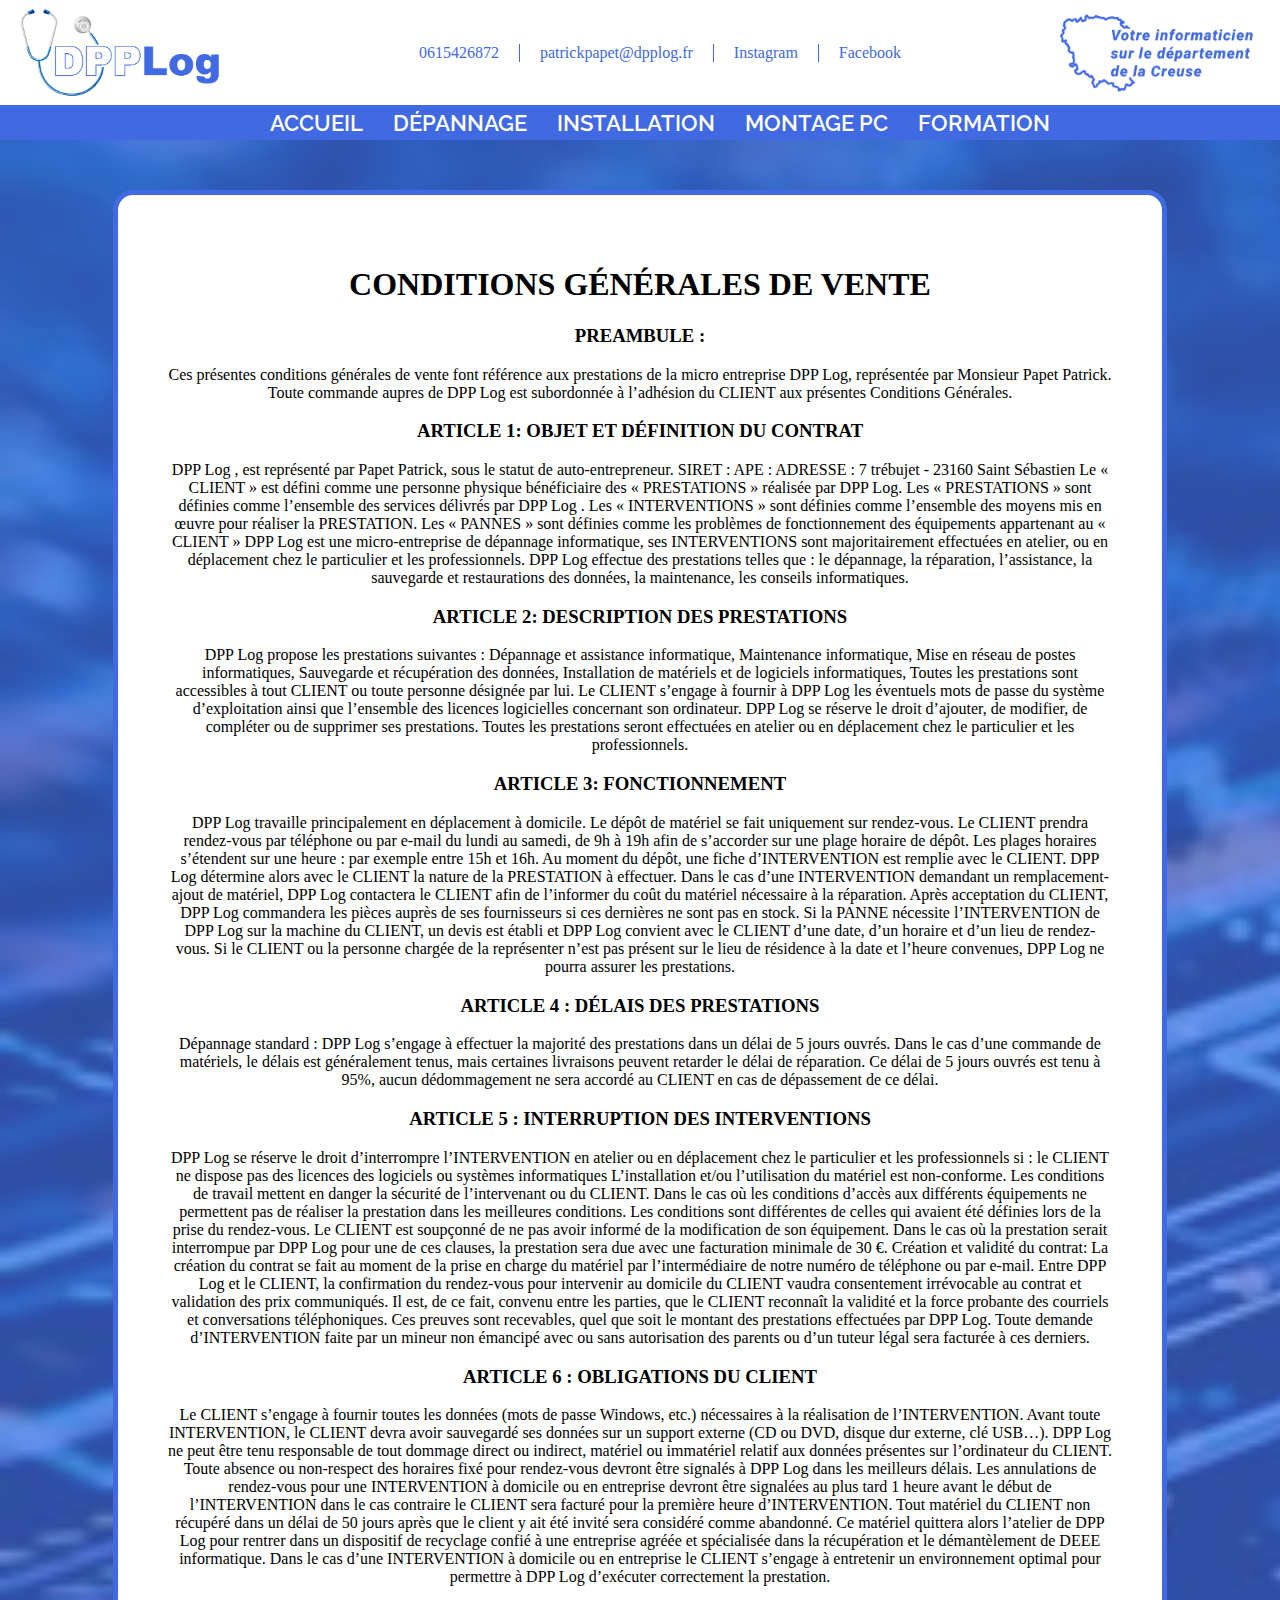
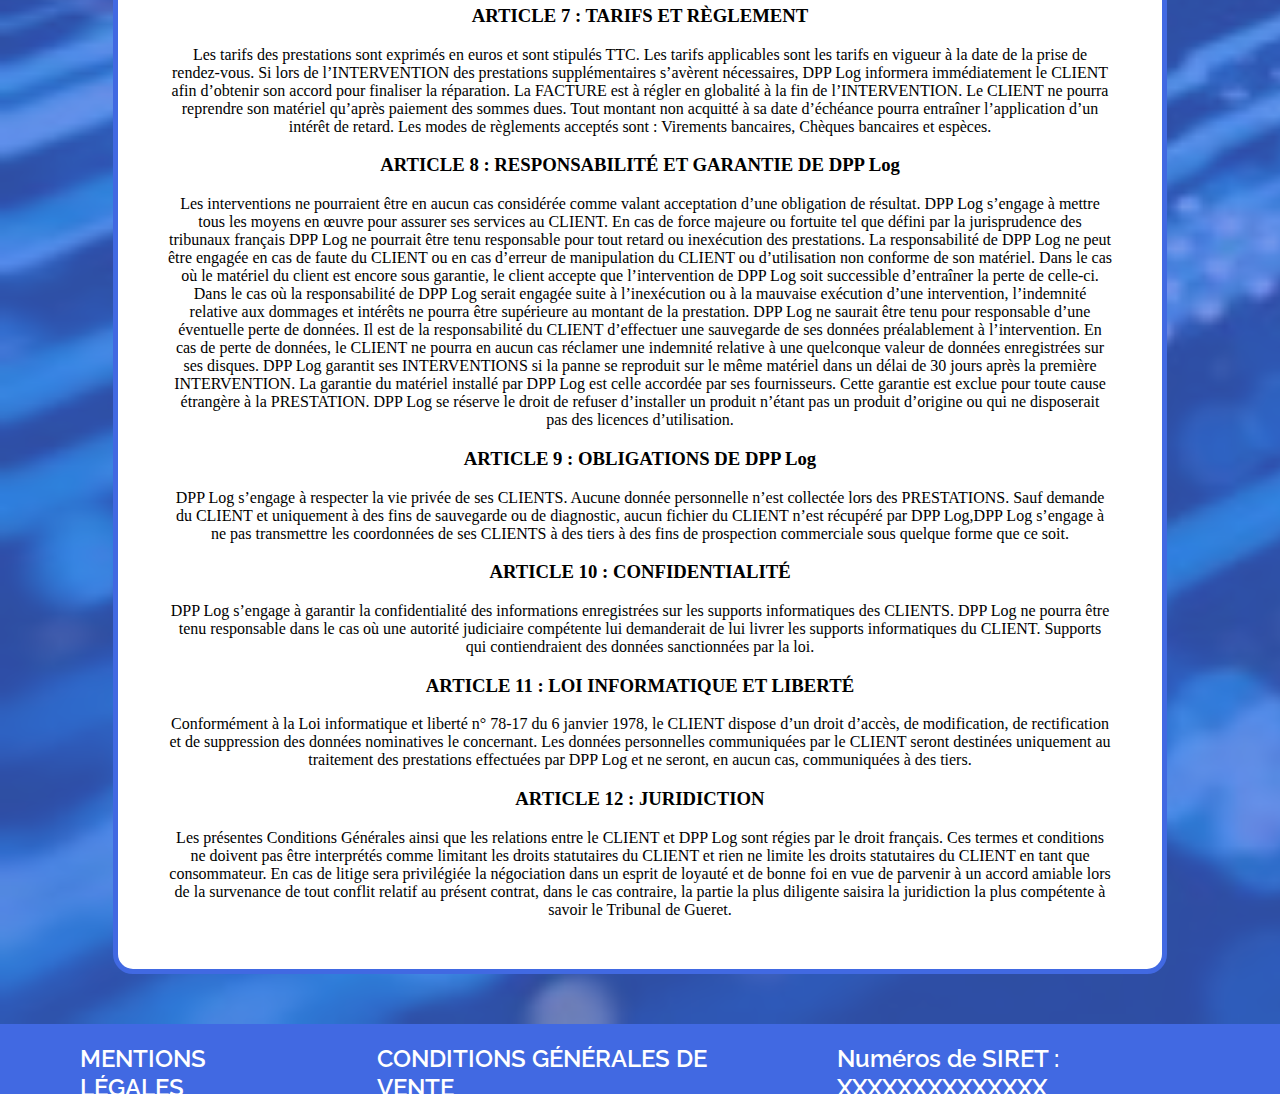
==== cgv.html @ d27f27d1 "cgv" ====
<!doctype html>
<html lang="fr">

<head>
  <meta charset="utf-8">
  <meta name="viewport" content="width=device-width, initial-scale=1, shrink-to-fit=no">
  <meta name="Votre informaticien DPPLog , une entreprise spécialisée dans la réparation d'ordinateurs , l'installation de matériels, de logiciels , de réseau Internet et la maintenance des ces systèmes sur le département de la Creuse."
        content="">
  <meta name="Papet Patrick" content="">

  <title>DPPlog , Conditions générales de vente</title>

  <link href="https://fonts.googleapis.com/css?family=Raleway:100,100i,200,200i,300,300i,400,400i,500,500i,600,600i,700,700i,800,800i,900,900i"
        rel="stylesheet">
  <link href="https://fonts.googleapis.com/css?family=Lora:400,400i,700,700i" rel="stylesheet">

  <link rel="apple-touch-icon" sizes="180x180" href="img/favicon/apple-touch-icon.png">
  <link rel="icon" type="image/png" sizes="32x32" href="img/favicon/favicon-32x32.png">
  <link rel="icon" type="image/png" sizes="16x16" href="img/favicon/favicon-16x16.png">
  <link rel="manifest" href="img/favicon/site.webmanifest">
  <link rel="stylesheet" href="./css/mention.css">
  <meta name="msapplication-TileColor" content="#da532c">
  <meta name="theme-color" content="#ffffff">
</head>

<body>
<header>
  <div id="topHeader">
    <img src="./img/DPPLog.png" alt="logo DPPLog" id="logo">
    <div id="contact">
      <ul>
        <li><i class="fa-solid fa-phone"></i><a href="tel: +330615426872">0615426872</a></li>
        <li><i class="fa-solid fa-envelope"></i><a href="mailto:patrickpapet@dpplog.fr">patrickpapet@dpplog.fr</a></li>
        <li><i class="fa-brands fa-instagram"></i><a href="https://www.instagram.com/dpplog/?hl=fr">Instagram</a></li>
        <li><i class="fa-brands fa-facebook-square"></i><a href="">Facebook</a></li>
      </ul>
    </div>
    <img src="./img/DPPCreuse.png" alt="votre informaticien sur le département de la creuse" id="creuse">
  </div>
  <nav>
    <ul>
      <li><a href="./index.html">ACCUEIL</a></li>
      <li><a href="">DÉPANNAGE</a></li>
      <li><a href="">INSTALLATION</a></li>
      <li><a href="">MONTAGE PC</a></li>
      <li><a href="">FORMATION</a></li>
    </ul>
  </nav>
</header>
<section>
  <div class="mentionCGVFiltre">
    <div>
      <h1>CONDITIONS GÉNÉRALES DE VENTE</h1>
      <h3>PREAMBULE :</h3>
      <p>Ces présentes conditions générales de vente font référence aux prestations de la micro entreprise DPP Log, représentée par Monsieur Papet Patrick.

        Toute commande aupres de DPP Log est subordonnée à l’adhésion du CLIENT aux présentes Conditions Générales.</p>
      <h3>ARTICLE 1: OBJET ET DÉFINITION DU CONTRAT</h3>
      <p>DPP Log , est représenté par Papet Patrick, sous le statut de auto-entrepreneur.
        SIRET : APE :

        ADRESSE : 7 trébujet - 23160 Saint Sébastien

        Le « CLIENT » est défini comme une personne physique bénéficiaire des « PRESTATIONS » réalisée par DPP Log.

        Les « PRESTATIONS » sont définies comme l’ensemble des services délivrés par DPP Log .

        Les « INTERVENTIONS » sont définies comme l’ensemble des moyens mis en œuvre pour réaliser la PRESTATION.

        Les « PANNES » sont définies comme les problèmes de fonctionnement des équipements appartenant au « CLIENT »

        DPP Log est une micro-entreprise de dépannage informatique, ses INTERVENTIONS sont majoritairement effectuées en atelier, ou en déplacement chez le particulier et les professionnels.

        DPP Log effectue des prestations telles que : le dépannage, la réparation, l’assistance, la sauvegarde et restaurations des données, la maintenance, les conseils informatiques.</p>
      <h3>ARTICLE 2: DESCRIPTION DES PRESTATIONS</h3>
      <p>DPP Log propose les prestations suivantes :

        Dépannage et assistance informatique,

        Maintenance informatique,

        Mise en réseau de postes informatiques,

        Sauvegarde et récupération des données,

        Installation de matériels et de logiciels informatiques,

        Toutes les prestations sont accessibles à tout CLIENT ou toute personne désignée par lui. Le CLIENT s’engage à fournir à DPP Log les éventuels mots de passe du système d’exploitation ainsi que l’ensemble des licences logicielles concernant son ordinateur. DPP Log se réserve le droit d’ajouter, de modifier, de compléter ou de supprimer ses prestations. Toutes les prestations seront effectuées en atelier ou en déplacement chez le particulier et les professionnels.</p>
      <h3>ARTICLE 3: FONCTIONNEMENT</h3>
      <p>DPP Log travaille principalement en déplacement à domicile. Le dépôt de matériel se fait uniquement sur rendez-vous.

        Le CLIENT prendra rendez-vous par téléphone ou par e-mail du lundi au samedi, de 9h à 19h afin de s’accorder sur une plage horaire de dépôt.

        Les plages horaires s’étendent sur une heure : par exemple entre 15h et 16h.

        Au moment du dépôt, une fiche d’INTERVENTION est remplie avec le CLIENT.

        DPP Log détermine alors avec le CLIENT la nature de la PRESTATION à effectuer.

        Dans le cas d’une INTERVENTION demandant un remplacement-ajout de matériel, DPP Log contactera le CLIENT afin de l’informer du coût du matériel nécessaire à la réparation. Après acceptation du CLIENT, DPP Log commandera les pièces auprès de ses fournisseurs si ces dernières ne sont pas en stock.

        Si la PANNE nécessite l’INTERVENTION de DPP Log sur la machine du CLIENT, un devis est établi et DPP Log convient avec le CLIENT d’une date, d’un horaire et d’un lieu de rendez-vous.

        Si le CLIENT ou la personne chargée de la représenter n’est pas présent sur le lieu de résidence à la date et l’heure convenues, DPP Log ne pourra assurer les prestations.</p>
      <h3>ARTICLE 4 : DÉLAIS DES PRESTATIONS</h3>
      <p>Dépannage standard : DPP Log s’engage à effectuer la majorité des prestations dans un délai de 5 jours ouvrés. Dans le cas d’une commande de matériels, le délais est généralement tenus, mais certaines livraisons peuvent retarder le délai de réparation.

        Ce délai de 5 jours ouvrés est tenu à 95%, aucun dédommagement ne sera accordé au CLIENT en cas de dépassement de ce délai.</p>
      <h3>ARTICLE 5 : INTERRUPTION DES INTERVENTIONS</h3>
      <p>DPP Log se réserve le droit d’interrompre l’INTERVENTION en atelier ou en déplacement chez le particulier et les professionnels si :

        le CLIENT ne dispose pas des licences des logiciels ou systèmes informatiques L’installation et/ou l’utilisation du matériel est non-conforme.

        Les conditions de travail mettent en danger la sécurité de l’intervenant ou du CLIENT.

        Dans le cas où les conditions d’accès aux différents équipements ne permettent pas de réaliser la prestation dans les meilleures conditions.

        Les conditions sont différentes de celles qui avaient été définies lors de la prise du rendez-vous.

        Le CLIENT est soupçonné de ne pas avoir informé de la modification de son équipement.

        Dans le cas où la prestation serait interrompue par DPP Log pour une de ces clauses, la prestation sera due avec une facturation minimale de 30 €.

        Création et validité du contrat:

        La création du contrat se fait au moment de la prise en charge du matériel par l’intermédiaire de notre numéro de téléphone ou par e-mail.

        Entre DPP Log et le CLIENT, la confirmation du rendez-vous pour intervenir au domicile du CLIENT vaudra consentement irrévocable au contrat et validation des prix communiqués.

        Il est, de ce fait, convenu entre les parties, que le CLIENT reconnaît la validité et la force probante des courriels et conversations téléphoniques.

        Ces preuves sont recevables, quel que soit le montant des prestations effectuées par DPP Log. Toute demande d’INTERVENTION faite par un mineur non émancipé avec ou sans autorisation des parents ou d’un tuteur légal sera facturée à ces derniers.</p>
      <h3>ARTICLE 6 : OBLIGATIONS DU CLIENT</h3>
      <p>Le CLIENT s’engage à fournir toutes les données (mots de passe Windows, etc.) nécessaires à la réalisation de l’INTERVENTION.

        Avant toute INTERVENTION, le CLIENT devra avoir sauvegardé ses données sur un support externe (CD ou DVD, disque dur externe, clé USB…).

        DPP Log ne peut être tenu responsable de tout dommage direct ou indirect, matériel ou immatériel relatif aux données présentes sur l’ordinateur du CLIENT.

        Toute absence ou non-respect des horaires fixé pour rendez-vous devront être signalés à DPP Log dans les meilleurs délais.

        Les annulations de rendez-vous pour une INTERVENTION à domicile ou en entreprise devront être signalées au plus tard 1 heure avant le début de l’INTERVENTION dans le cas contraire le CLIENT sera facturé pour la première heure d’INTERVENTION.

        Tout matériel du CLIENT non récupéré dans un délai de 50 jours après que le client y ait été invité sera considéré comme abandonné. Ce matériel quittera alors l’atelier de DPP Log pour rentrer dans un dispositif de recyclage confié à une entreprise agréée et spécialisée dans la récupération et le démantèlement de DEEE informatique.

        Dans le cas d’une INTERVENTION à domicile ou en entreprise le CLIENT s’engage à entretenir un environnement optimal pour permettre à DPP Log d’exécuter correctement la prestation.</p>
      <h3>ARTICLE 7 : TARIFS ET RÈGLEMENT</h3>
      <p>Les tarifs des prestations sont exprimés en euros et sont stipulés TTC.

        Les tarifs applicables sont les tarifs en vigueur à la date de la prise de rendez-vous.

        Si lors de l’INTERVENTION des prestations supplémentaires s’avèrent nécessaires, DPP Log informera immédiatement le CLIENT afin d’obtenir son accord pour finaliser la réparation.

        La FACTURE est à régler en globalité à la fin de l’INTERVENTION.

        Le CLIENT ne pourra reprendre son matériel qu’après paiement des sommes dues.

        Tout montant non acquitté à sa date d’échéance pourra entraîner l’application d’un intérêt de retard.

        Les modes de règlements acceptés sont : Virements bancaires, Chèques bancaires et espèces.</p>
      <h3>ARTICLE 8 : RESPONSABILITÉ ET GARANTIE DE DPP Log</h3>
      <p>Les interventions ne pourraient être en aucun cas considérée comme valant acceptation d’une obligation de résultat.

        DPP Log s’engage à mettre tous les moyens en œuvre pour assurer ses services au CLIENT.

        En cas de force majeure ou fortuite tel que défini par la jurisprudence des tribunaux français DPP Log ne pourrait être tenu responsable pour tout retard ou inexécution des prestations.

        La responsabilité de DPP Log ne peut être engagée en cas de faute du CLIENT ou en cas d’erreur de manipulation du CLIENT ou d’utilisation non conforme de son matériel.

        Dans le cas où le matériel du client est encore sous garantie, le client accepte que l’intervention de DPP Log soit successible d’entraîner la perte de celle-ci.

        Dans le cas où la responsabilité de DPP Log serait engagée suite à l’inexécution ou à la mauvaise exécution d’une intervention, l’indemnité relative aux dommages et intérêts ne pourra être supérieure au montant de la prestation.

        DPP Log ne saurait être tenu pour responsable d’une éventuelle perte de données. Il est de la responsabilité du CLIENT d’effectuer une sauvegarde de ses données préalablement à l’intervention.

        En cas de perte de données, le CLIENT ne pourra en aucun cas réclamer une indemnité relative à une quelconque valeur de données enregistrées sur ses disques.

        DPP Log garantit ses INTERVENTIONS si la panne se reproduit sur le même matériel dans un délai de 30 jours après la première INTERVENTION.

        La garantie du matériel installé par DPP Log est celle accordée par ses fournisseurs.

        Cette garantie est exclue pour toute cause étrangère à la PRESTATION.

        DPP Log se réserve le droit de refuser d’installer un produit n’étant pas un produit d’origine ou qui ne disposerait pas des licences d’utilisation.</p>
      <h3>ARTICLE 9 : OBLIGATIONS DE DPP Log</h3>
      <p>DPP Log s’engage à respecter la vie privée de ses CLIENTS.

        Aucune donnée personnelle n’est collectée lors des PRESTATIONS.

        Sauf demande du CLIENT et uniquement à des fins de sauvegarde ou de diagnostic, aucun fichier du CLIENT n’est récupéré par DPP Log,DPP Log s’engage à ne pas transmettre les coordonnées de ses CLIENTS à des tiers à des fins de prospection commerciale sous quelque forme que ce soit.</p>
      <h3>ARTICLE 10 : CONFIDENTIALITÉ</h3>
      <p>DPP Log s’engage à garantir la confidentialité des informations enregistrées sur les supports informatiques des CLIENTS.

        DPP Log ne pourra être tenu responsable dans le cas où une autorité judiciaire compétente lui demanderait de lui livrer les supports informatiques du CLIENT. Supports qui contiendraient des données sanctionnées par la loi.</p>
      <h3>ARTICLE 11 : LOI INFORMATIQUE ET LIBERTÉ</h3>
      <p>Conformément à la Loi informatique et liberté n° 78-17 du 6 janvier 1978, le CLIENT dispose d’un droit d’accès, de modification, de rectification et de suppression des données nominatives le concernant. Les données personnelles communiquées par le CLIENT seront destinées uniquement au traitement des prestations effectuées par DPP Log et ne seront, en aucun cas, communiquées à des tiers.</p>
      <h3>ARTICLE 12 : JURIDICTION</h3>
      <p>Les présentes Conditions Générales ainsi que les relations entre le CLIENT et DPP Log sont régies par le droit français. Ces termes et conditions ne doivent pas être interprétés comme limitant les droits statutaires du CLIENT et rien ne limite les droits statutaires du CLIENT en tant que consommateur.

        En cas de litige sera privilégiée la négociation dans un esprit de loyauté et de bonne foi en vue de parvenir à un accord amiable lors de la survenance de tout conflit relatif au présent contrat, dans le cas contraire, la partie la plus diligente saisira la juridiction la plus compétente à savoir le Tribunal de Gueret.</p>
    </div>
  </div>
</section>
<footer>
  <ul>
    <li><a href="./mentionslegales.html">MENTIONS LÉGALES</a></li>
    <li><a href="./cgv.html">CONDITIONS GÉNÉRALES DE VENTE</a></li>
    <li>Numéros de SIRET : XXXXXXXXXXXXXX</li>
  </ul>
</footer>
</body>
</html>
---- css/mention.css ----
html {
  margin: 0;
  padding: 0;
}

body {
  margin: 0;
  padding: 0;
}

#topHeader {
  display: flex;
  flex-direction: row;
  justify-content: space-between;
  padding: 0 20px;
}

#logo {
  width: 200px;
}

#creuse {
  height: 80px;
  margin: auto 0;
}

#contact {
  text-align: center;
  display: flex;
  flex-direction: row;
  justify-content: center;
}

#contact a {
  text-decoration: none;
  color: #4169e2;
}

#contact ul {
  display: flex;
  flex-direction: row;
  margin: 0;
}

#contact li {
  list-style: none;
  text-decoration: none;
  display: flex;
  flex-direction: column;
  border-right: 1px solid #4169e2;
  padding: 0 20px;
  margin: auto 0;
}

#contact li:last-child {
  border: none;
}

header nav {
  background-color: #4169e2;
}

header nav ul {
  display: flex;
  flex-direction: row;
  justify-content: center;
  list-style: none;
  margin: 0;
}

header nav li {
  padding: 5px 15px 0 15px;
  font-size: 1.4em;
  font-family: 'Raleway', serif;
  font-weight: 600;
  height: 30px;
  margin: auto 0;
  cursor: pointer;
}

header nav li:hover {
  background-color: #567ffb;
}

header nav a {
  text-decoration: none;
  color: white;
}

section {
  background-image: url("../img/bg.jpg");
  background-size: cover;
  min-height: 100vh;
}

.mentionCGVFiltre {
  background-color: rgba(65, 105, 226, 0.7);
  min-height: 100vh;
  padding: 50px;
  text-align: center;
}

.mentionCGVFiltre div {
  background-color: white;
  border: 5px solid #4169e2;
  border-radius: 20px;
  width: 80%;
  margin: 0 auto;
  padding: 50px;
}

.mentionCGVFiltre p {
  margin: 0;
}

footer {
  background-color: #4169e2;
  color: white;
}

footer ul {
  display: flex;
  flex-direction: row;
  justify-content: center;
  list-style: none;
  margin: 0;
}

footer li {
  height: 30px;
  margin: 0 20px;
  padding: 20px 20px;
  font-size: 1.5em;
  font-family: 'Raleway', serif;
  font-weight: 600;
  cursor: pointer;
}

footer li:hover {
  background-color: #567ffb;
}

footer a {
  text-decoration: none;
  color: white;
}
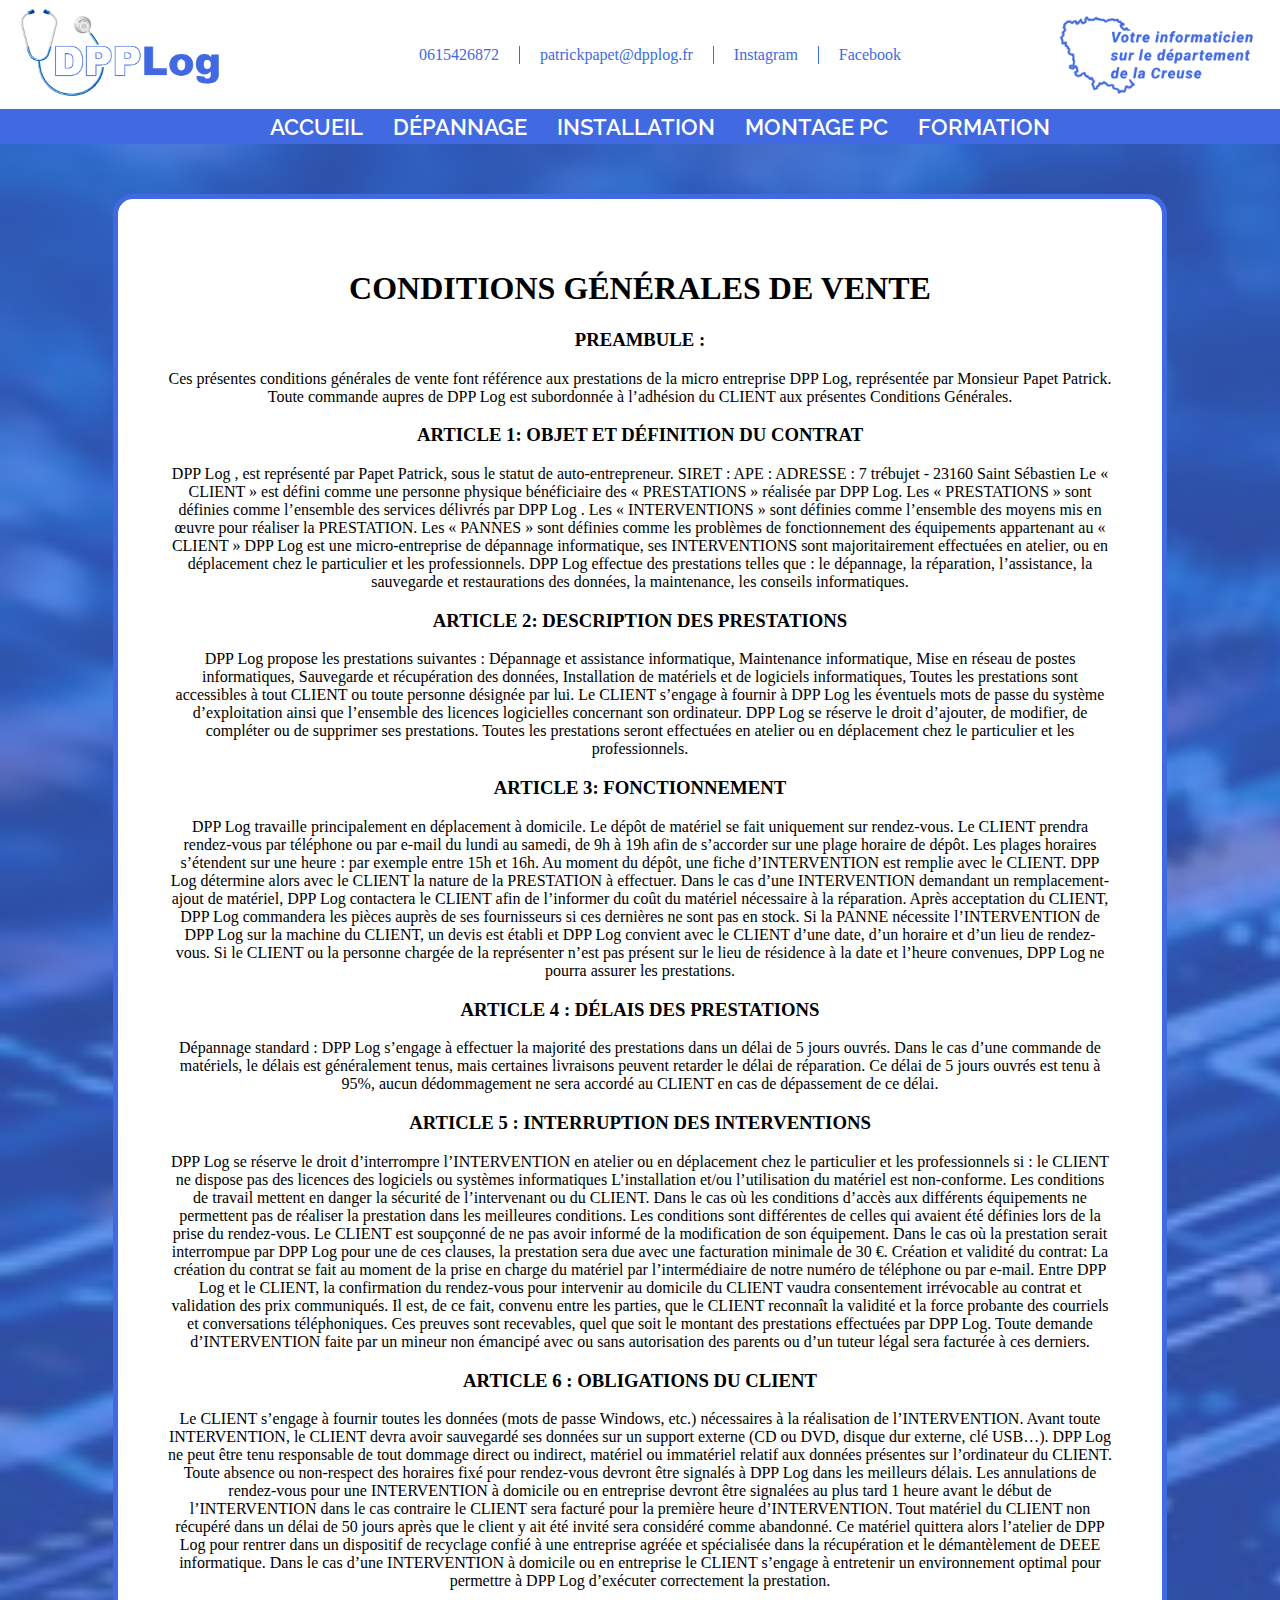
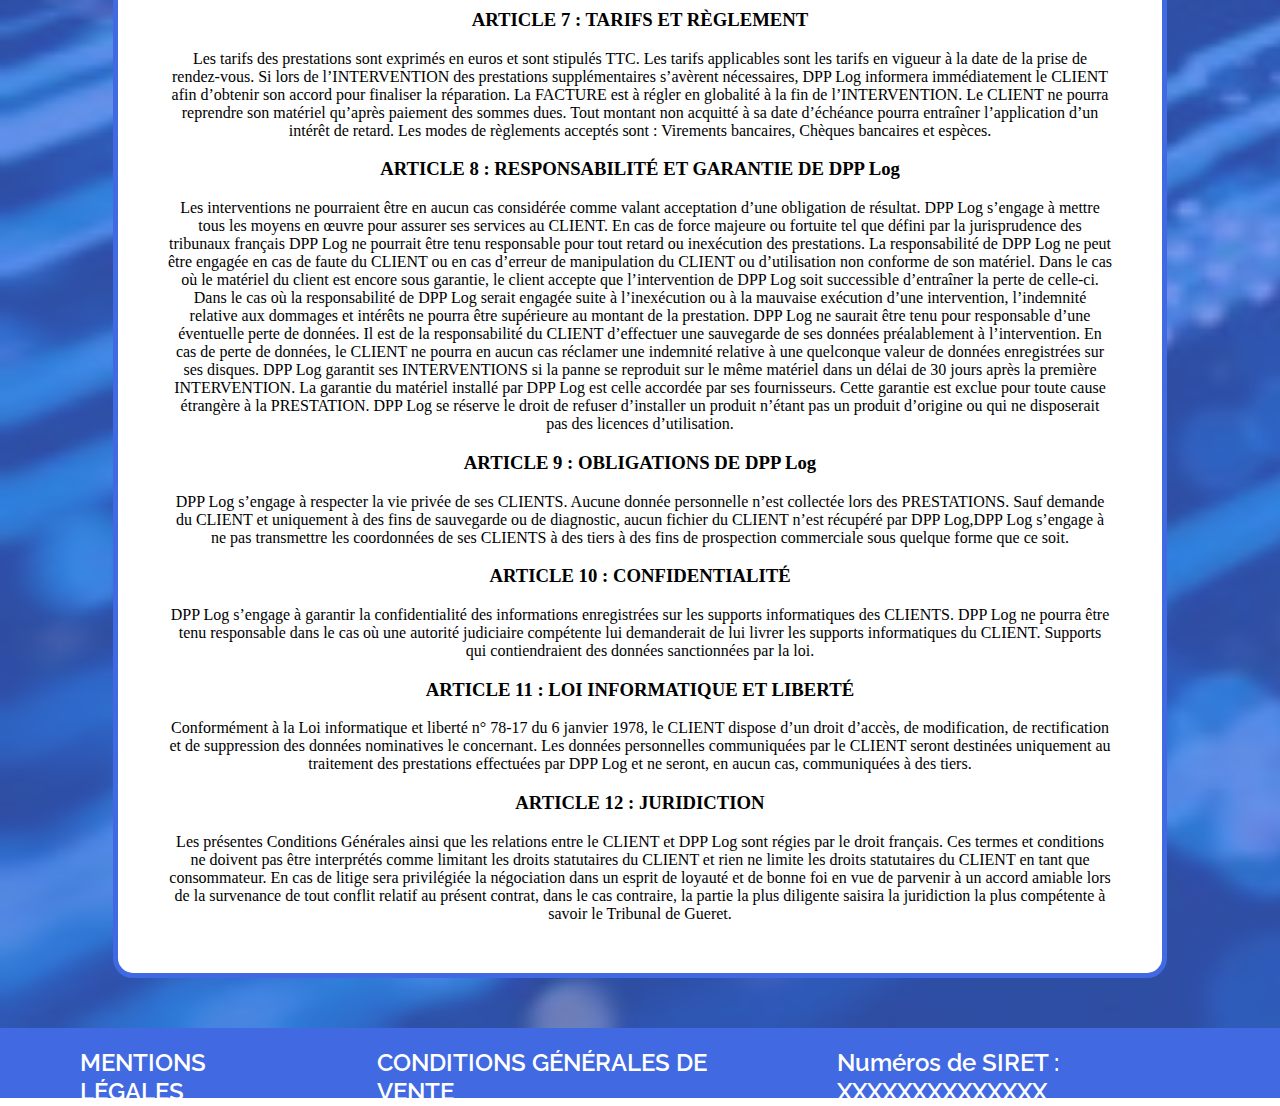
==== commit c5364f80: "modif clic logo to accueil" ====
--- a/cgv.html
+++ b/cgv.html
@@ -26,7 +26,7 @@
 <body>
 <header>
   <div id="topHeader">
-    <img src="./img/DPPLog.png" alt="logo DPPLog" id="logo">
+    <a href="./index.html"><img src="./img/DPPLog.png" alt="logo DPPLog" id="logo"></a>
     <div id="contact">
       <ul>
         <li><i class="fa-solid fa-phone"></i><a href="tel: +330615426872">0615426872</a></li>
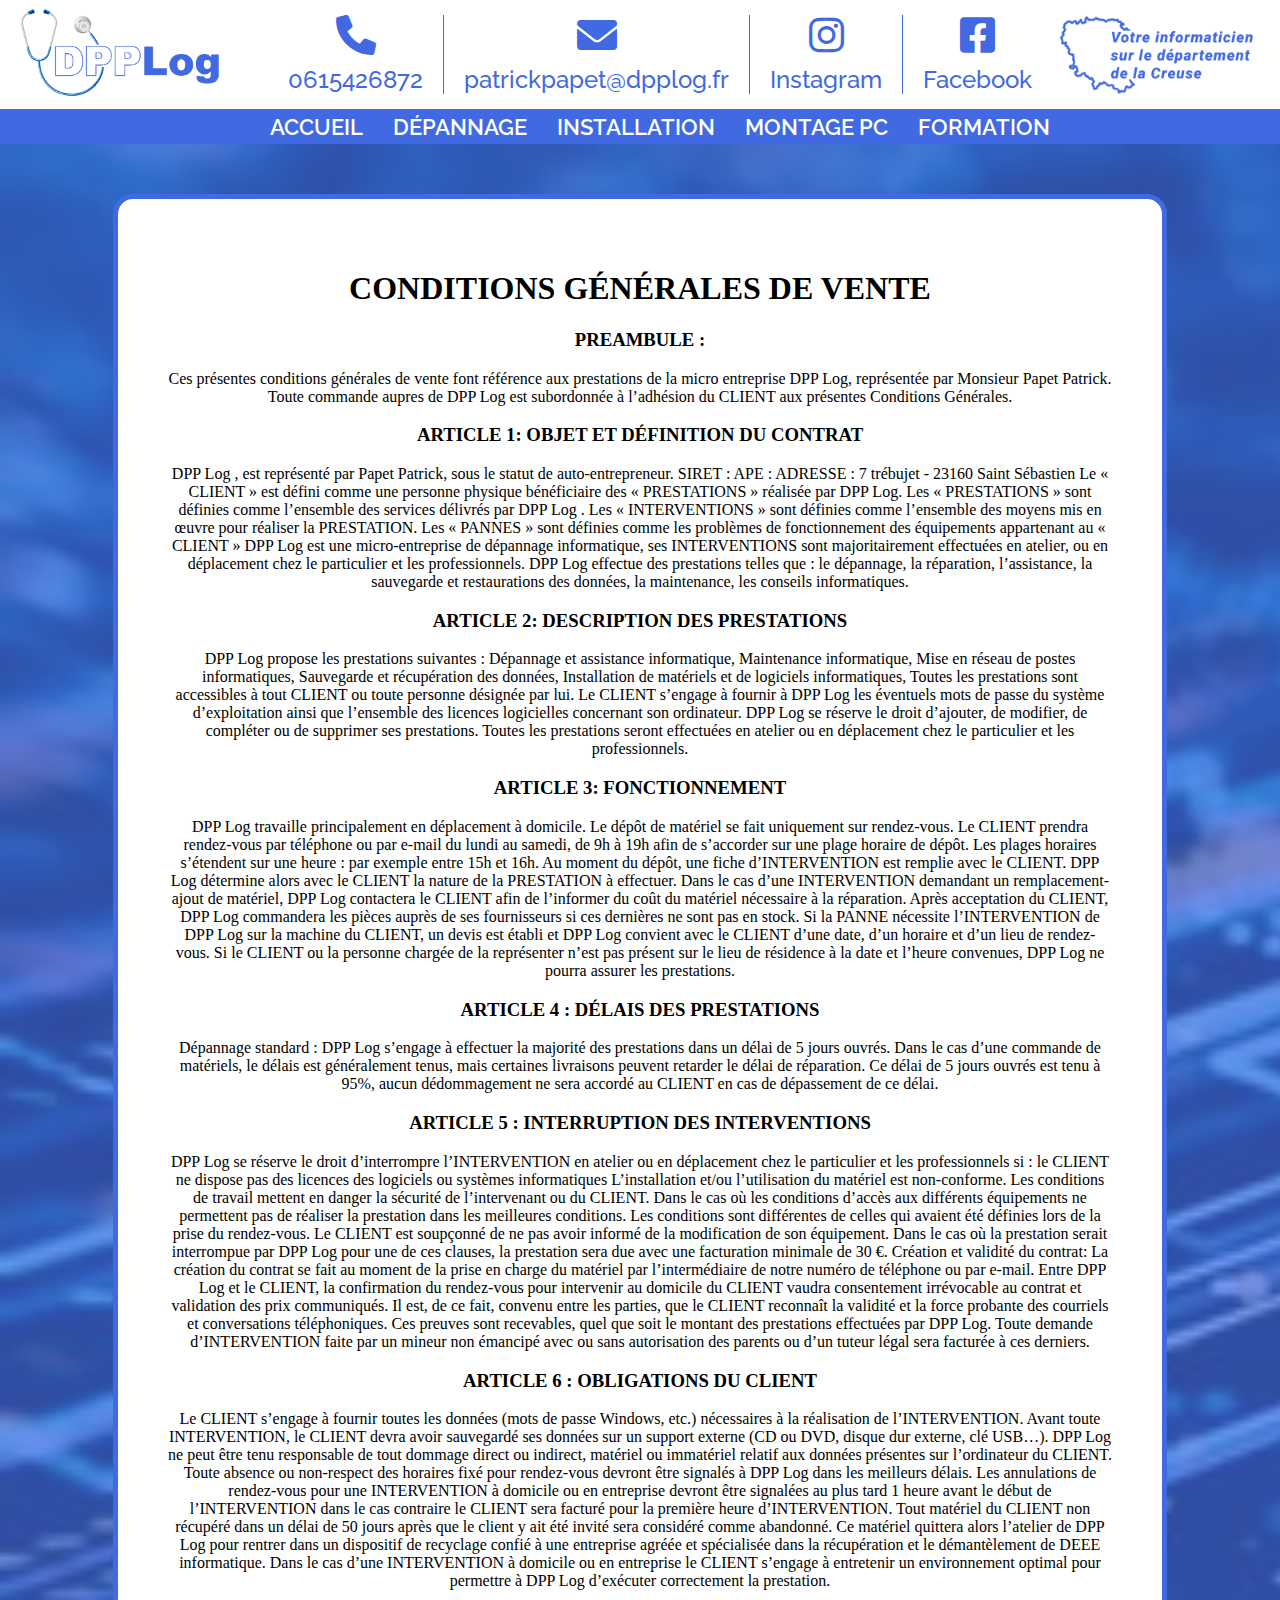
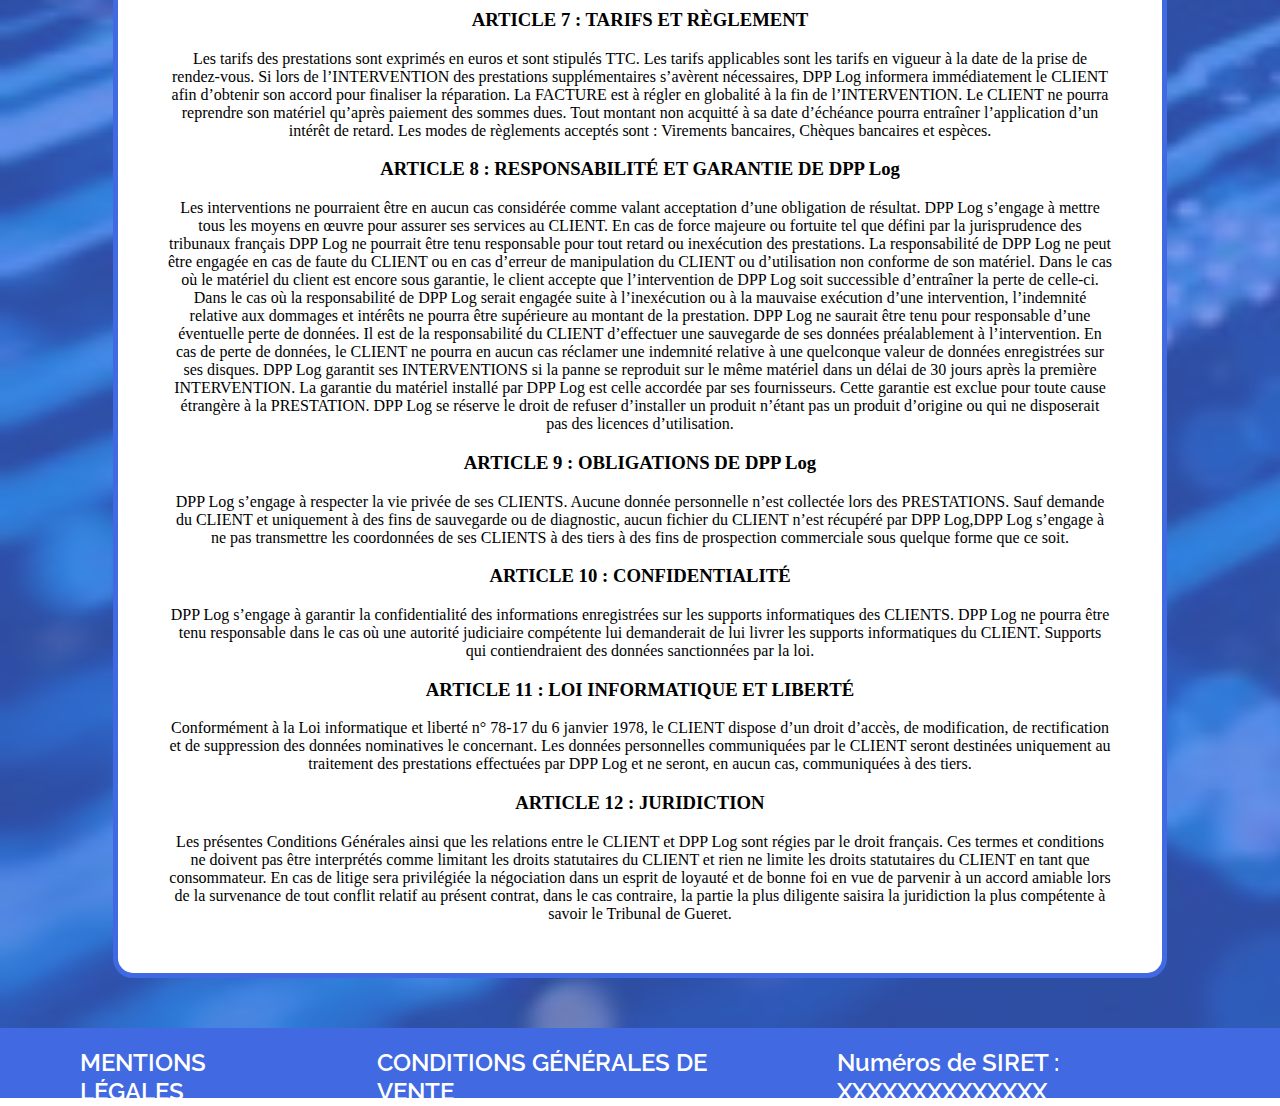
==== commit 9eaebec6: "FontAwesome menu sur toutes les pages" ====
--- a/cgv.html
+++ b/cgv.html
@@ -8,7 +8,7 @@
         content="">
   <meta name="Papet Patrick" content="">
 
-  <title>DPPlog , Conditions générales de vente</title>
+  <title>DPPlog, Conditions générales de vente</title>
 
   <link href="https://fonts.googleapis.com/css?family=Raleway:100,100i,200,200i,300,300i,400,400i,500,500i,600,600i,700,700i,800,800i,900,900i"
         rel="stylesheet">
@@ -21,6 +21,7 @@
   <link rel="stylesheet" href="./css/mention.css">
   <meta name="msapplication-TileColor" content="#da532c">
   <meta name="theme-color" content="#ffffff">
+  <link rel="stylesheet" href="https://cdnjs.cloudflare.com/ajax/libs/font-awesome/6.0.0/css/all.min.css" integrity="sha512-9usAa10IRO0HhonpyAIVpjrylPvoDwiPUiKdWk5t3PyolY1cOd4DSE0Ga+ri4AuTroPR5aQvXU9xC6qOPnzFeg==" crossorigin="anonymous" referrerpolicy="no-referrer" />
 </head>
 
 <body>
@@ -40,10 +41,10 @@
   <nav>
     <ul>
       <li><a href="./index.html">ACCUEIL</a></li>
-      <li><a href="">DÉPANNAGE</a></li>
-      <li><a href="">INSTALLATION</a></li>
-      <li><a href="">MONTAGE PC</a></li>
-      <li><a href="">FORMATION</a></li>
+      <li><a href="./depannage.html">DÉPANNAGE</a></li>
+      <li><a href="./installation.html">INSTALLATION</a></li>
+      <li><a href="./montage.html">MONTAGE PC</a></li>
+      <li><a href="./formation.html">FORMATION</a></li>
     </ul>
   </nav>
 </header>
--- a/css/mention.css
+++ b/css/mention.css
@@ -1,6 +1,7 @@
 html {
   margin: 0;
   padding: 0;
+  cursor: default;
 }
 
 body {
@@ -31,9 +32,18 @@
   justify-content: center;
 }
 
+#contact i {
+  font-size: 2.5em;
+  margin-bottom: 10px;
+  color: #4169e2;
+}
+
 #contact a {
   text-decoration: none;
   color: #4169e2;
+  font-family: 'Raleway', serif;
+  font-size: 1.5em;
+  font-weight: 500;
 }
 
 #contact ul {
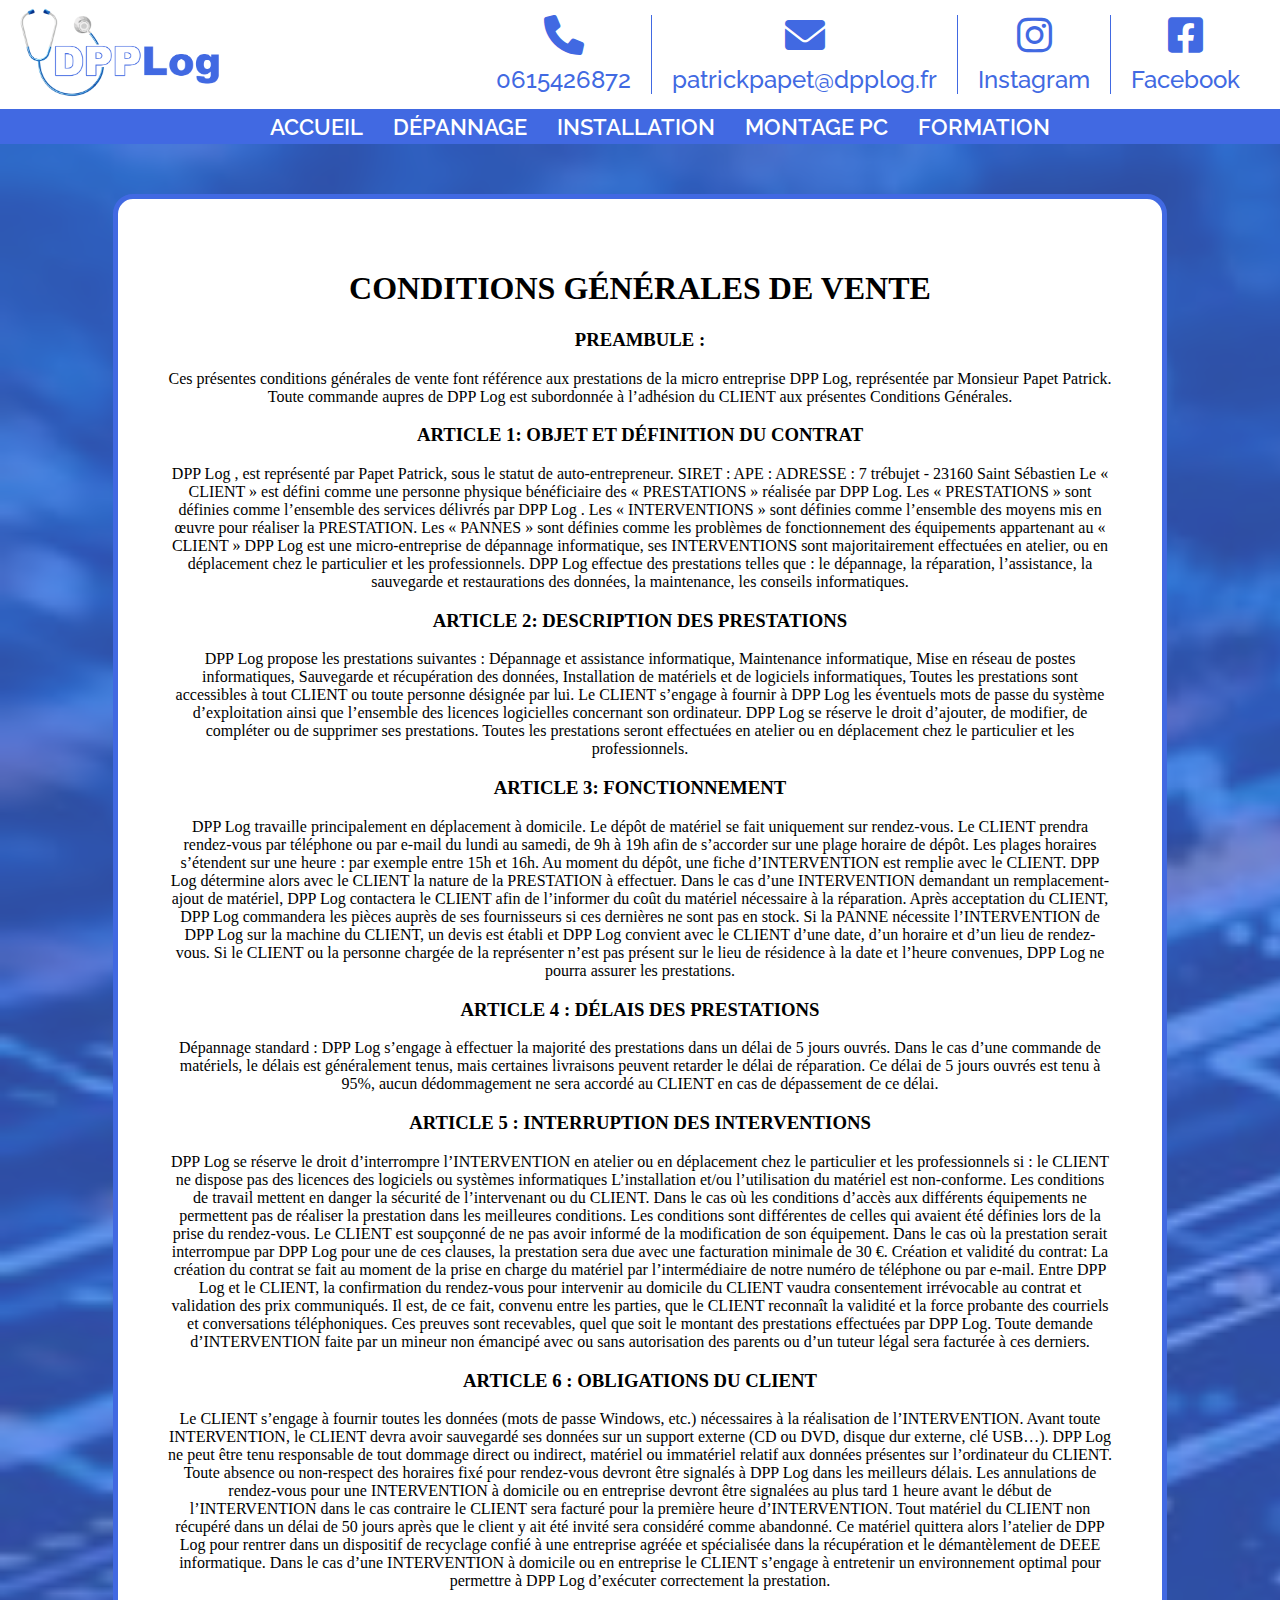
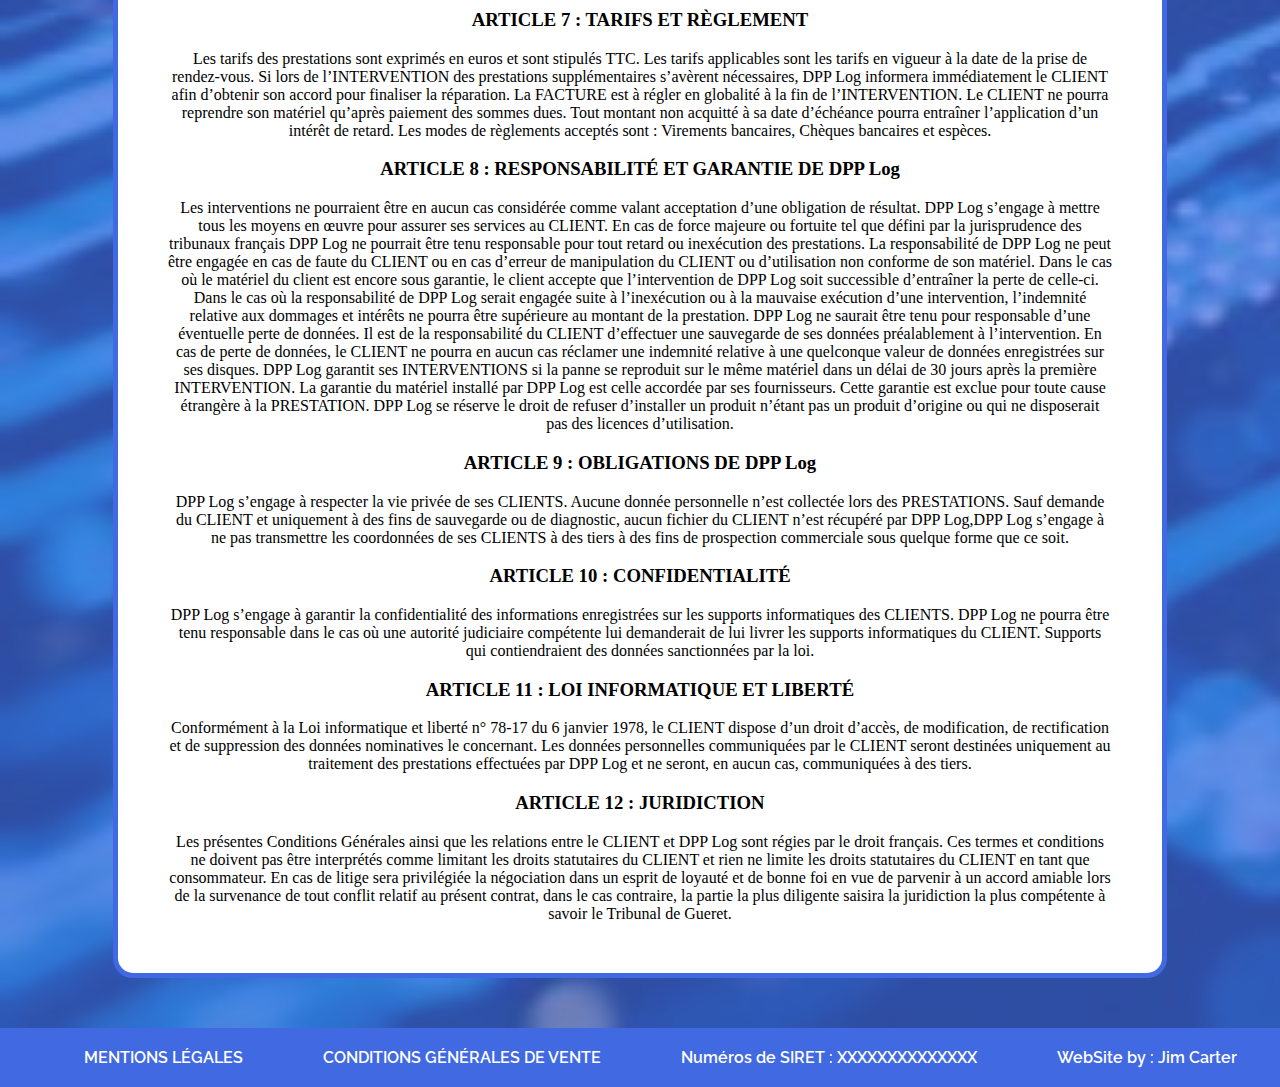
==== commit 4a2c4fec: "responsive global" ====
--- a/cgv.html
+++ b/cgv.html
@@ -207,6 +207,7 @@
     <li><a href="./mentionslegales.html">MENTIONS LÉGALES</a></li>
     <li><a href="./cgv.html">CONDITIONS GÉNÉRALES DE VENTE</a></li>
     <li>Numéros de SIRET : XXXXXXXXXXXXXX</li>
+    <li><a href="https://github.com/JimCarter44">WebSite by : Jim Carter</a></li>
   </ul>
 </footer>
 </body>
--- a/css/mention.css
+++ b/css/mention.css
@@ -49,6 +49,8 @@
 #contact ul {
   display: flex;
   flex-direction: row;
+  flex-wrap: wrap;
+  justify-content: center;
   margin: 0;
 }
 
@@ -74,6 +76,7 @@
   display: flex;
   flex-direction: row;
   justify-content: center;
+  flex-wrap: wrap;
   list-style: none;
   margin: 0;
 }
@@ -132,6 +135,7 @@
   display: flex;
   flex-direction: row;
   justify-content: center;
+  flex-wrap: wrap;
   list-style: none;
   margin: 0;
 }
@@ -154,3 +158,62 @@
   text-decoration: none;
   color: white;
 }
+
+/* Responsive */
+@media screen and (max-width: 1605px) {
+  #creuse {
+    display: none;
+  }
+}
+@media screen and (max-width: 1719px) {
+  footer li {
+    height: 100%;
+    font-size: 1em;
+  }
+}
+@media screen and (max-width: 1040px) {
+  #topHeader {
+    flex-direction: column;
+  }
+  #topHeader a {
+    margin: 0 auto 10px auto;
+  }
+  #logo {
+    width: 150px;
+  }
+  #contact i, #iconePaiement i {
+    font-size: 2em;
+  }
+  #contact a, #iconePaiement li {
+    font-size: 1em;
+  }
+}
+@media screen and (max-width: 860px) {
+  header nav ul {
+    padding-left: 0;
+  }
+  header nav li {
+    font-size: 1em;
+    padding: 15px 15px 0 15px;
+  }
+}
+@media screen and (max-width: 660px) {
+  #iconeDescription {
+    display: none;
+  }
+  #contact ul {
+    padding-left: 0;
+  }
+  #contact i {
+    display: none;
+  }
+  #contact li {
+    border-right: none;
+  }
+  footer ul {
+    padding-left: 0;
+  }
+  .mentionCGVFiltre {
+    padding: 50px 15px;
+  }
+}
